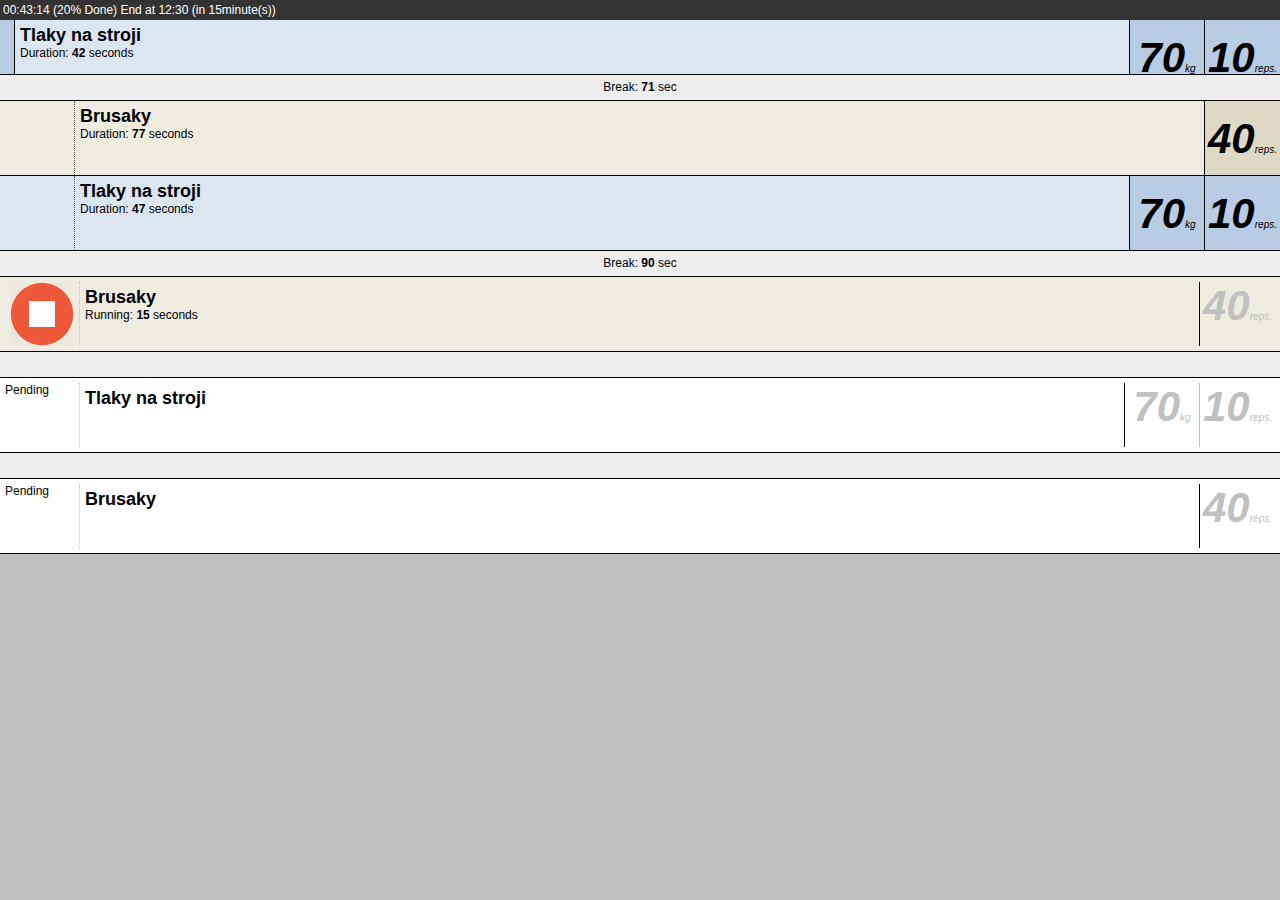
==== Remote Trainer/Remote Trainer/design.html @ 87cffc7a "Added lot of functionality + ui design" ====
﻿<!DOCTYPE html>

<html lang="en">
<head>
    <meta charset="utf-8" />
    <meta http-equiv="X-UA-Compatible" content="IE=edge" />
    <meta http-equiv="X-Frame-Options" content="allow" />
    <meta http-equiv="cache-control" content="max-age=0" />
    <meta http-equiv="cache-control" content="no-cache" />
    <meta http-equiv="expires" content="0" />
    <meta http-equiv="expires" content="Tue, 01 Jan 1980 1:00:00 GMT" />
    <meta http-equiv="pragma" content="no-cache" />
    <meta name="viewport" content="width=device-width, initial-scale=1.0, minimum-scale=1.0, maximum-scale=1.0, user-scalable=0" />
    <meta name="apple-mobile-web-app-capable" content="yes">
    <title>Remote Trainer</title>
    <link rel="stylesheet" href="app.css" type="text/css" />
    <script src="app.js"></script>
</head>
<body style="background: silver">
    <!--Workout 20% Done&nbsp;&nbsp;&nbsp;&nbsp;&nbsp;&nbsp;&nbsp;&nbsp;&nbsp;&nbsp;&nbsp;&nbsp;&nbsp;&nbsp;&nbsp;&nbsp;&nbsp;&nbsp;&nbsp;&nbsp;00:43:14 (00:14:23)<br />
    Estimated finish time: 12:30
    <h1>Prsia a Biceps</h1>
    <i>Current:</i>
    Rest <a href="">Continue (Peck-deck)</a><br />
    <br />
    <h2>Series</h2>
    <ol>
        <li>
            Tlaky na stroji 3x70<br />
            Brusaky 3x40<br />
            <b>Done (Easy)</b> - 10:30<br />
            <br />
        </li>
        <li>
            Tlak na sikmej lavicke dolehlavou 3x50<br />
            <b>Done (Hard)</b> - 08:15<br />
            <br />
        </li>
        <li>
            Peck-deck 3x50<br />
            Zdvihanie noh do sviecky 3x15<br />
            <a href="">Start</a> | <a href="">Move down</a><br />
            <br />
        </li>
        <li>
            Kladky zhore 3x10<br />
            <a href="">Move up</a> | <a href="">Move Down</a> | <a href="">Skip</a><br />
            <br />
        </li>
        <li>
            Pullover 3 x 22<br />
            Plank Up/Down 3 x 16<br />
            <a href="">Move up</a> | <a href="">Skip</a><br />
            <br />
        </li>
        <li>
            <i>Kliky</i><br />
            <b>Skipped</b> <a href="">Activate</a><br />
            <br />
        </li>
    </ol>-->

    <div class="page" style="width: 100%; height: 100%; background: #eeeeee">
         <div class="header" style="width: 100%; background: #333333; color: white; padding: 3px; box-sizing: border-box">
             00:43:14 (20% Done)
             End at 12:30 (in 15minute(s))
         </div>
         <div class="set" style="width: 100%">
             <div class="serie" style="width: 100%">
                 <div class="optionPanel">
                     <div class="cell" style="flex: 1 1; text-align: center; background-color: white; border-right: solid 1px black; width: 300px">
                         <span class="bigDigit">41</span><span class="annotation">sec</span>
                     </div>
                     <div class="imgRepStatus" style="background-position: 50% 50%; background-image: url('Images/serieStatusRunning.png'); background-size: 80%; background-repeat: no-repeat; background-color: #b8cce4; height: 100%; width: 75px; border-right: solid 1px black; flex-shrink: 0"></div>
                 </div>
                 <div class="imgRepWeight" style="border-right: solid 1px black; width: 15px; line-height: 75px; height: 100%; text-align: center; flex-shrink: 0; background: #b8cce4"></div>
                 <div class="repInfo" style="padding: 5px; border-right: solid 1px black; flex: 1; height: 100%; font-size: 18px; background: #dce6f1">
                    <div style="font-size: 18px; font-weight: bold">Tlaky na stroji</div>
                    <div style="font-size: 12px">Duration: <b>42</b> seconds</div>
                 </div>
                 <div class="imgRepWeight" style="border-right: solid 1px black; width: 75px; line-height: 75px; height: 100%; text-align: center; flex-shrink: 0; background: #b8cce4"><span style="font-size: 42px; font-weight: bold">70</span><span style="font-size: 10px">kg</span></div>
                 <div class="imgRepAmount" style="width: 75px; height: 100%; line-height: 75px; text-align: center; flex-shrink: 0; background: #b8cce4"><span style="font-size: 42px; font-weight: bold">10</span><span style="font-size: 10px">reps.</span></div>
             </div>
             <div class="listItem" style="padding: 0px; box-sizing: border-box; border-bottom: solid 1px black; background: white; line-height: 25px; font-size: 12px; text-align: center; background: #eeeeee">
                 Break: <b>71</b> sec
             </div>
             <div class="listItem" style="padding: 0px; box-sizing: border-box; border-bottom: solid 1px black; background: white; display: flex; flex-direction: row; height: 75px; align-items: center">
                 <div class="imgRepStatus" style="background-position: 50% 50%; background-image: url('Images/done.png'); background-size: 80%; background-repeat: no-repeat; background-color: #eeece1; height: 100%; width: 75px; border-right: dotted 1px #555555; flex-shrink: 0"></div>
                 <div class="repInfo" style="padding: 5px; border-right: solid 1px black; flex: 1; height: 100%; font-size: 18px; background: #eeece1">
                     <div style="font-size: 18px; font-weight: bold">Brusaky</div>
                     <div style="font-size: 12px">Duration: <b>77</b> seconds</div>
               </div>
                 <div class="imgRepAmount" style="width: 75px; height: 100%; line-height: 75px; text-align: center; flex-shrink: 0; background: #ddd9c4"><span style="font-size: 42px; font-weight: bold">40</span><span style="font-size: 10px">reps.</span></div>
             </div>
             <div class="listItem" style="padding: 0px; box-sizing: border-box; border-bottom: solid 1px black; background: white; display: flex; flex-direction: row; height: 75px; align-items: center">
                 <div class="imgRepStatus" style="background-position: 50% 50%; background-image: url('Images/done.png'); background-size: 80%; background-repeat: no-repeat; background-color: #dce6f1; height: 100%; width: 75px; border-right: dotted 1px #555555; flex-shrink: 0"></div>
                 <div class="repInfo" style="padding: 5px; border-right: solid 1px black; flex: 1; height: 100%; font-size: 18px; background: #dce6f1">
                     <div style="font-size: 18px; font-weight: bold">Tlaky na stroji</div>
                     <div style="font-size: 12px">Duration: <b>47</b> seconds</div>
                 </div>
                 <div class="imgRepWeight" style="border-right: solid 1px black; width: 75px; line-height: 75px; height: 100%; text-align: center; flex-shrink: 0; background: #b8cce4"><span style="font-size: 42px; font-weight: bold">70</span><span style="font-size: 10px">kg</span></div>
                 <div class="imgRepAmount" style="width: 75px; height: 100%; line-height: 75px; text-align: center; flex-shrink: 0; background: #b8cce4"><span style="font-size: 42px; font-weight: bold">10</span><span style="font-size: 10px">reps.</span></div>
             </div>
             <div class="listItem" style="padding: 0px; box-sizing: border-box; border-bottom: solid 1px black; background: white; line-height: 25px; font-size: 12px; text-align: center; background: #eeeeee">
                 Break: <b>90</b> sec
             </div>
             <div class="listItem" style="padding: 5px; box-sizing: border-box; border-bottom: solid 1px black; background: #eeece1; display: flex; flex-direction: row; height: 75px">
                 <div class="imgRepStatus" style="background-position: 50% 50%; background-image: url('Images/stop.png'); background-size: contain; background-repeat: no-repeat; height: 100%; width: 75px; border-right: dotted 1px silver; flex-shrink: 0"></div>
                 <div class="repInfo" style="padding: 5px; border-right: solid 1px black; flex: 1">
                     <div style="font-size: 18px; font-weight: bold">Brusaky</div>
                     <div style="font-size: 12px">Running: <b>15</b> seconds</div>
                 </div>
                 <div class="imgRepAmount" style="width: 75px; height: 100%; text-align: center; flex-shrink: 0; color: silver"><span style="font-size: 42px; font-weight: bold">40</span><span style="font-size: 10px">reps.</span></div>
             </div>
             <div class="listItem" style="padding: 0px; box-sizing: border-box; border-bottom: solid 1px black; background: white; line-height: 25px; font-size: 12px; text-align: center; background: #eeeeee">
                 &nbsp;
             </div>
             <div class="listItem" style="padding: 5px; box-sizing: border-box; border-bottom: solid 1px black; background: white; display: flex; flex-direction: row; height: 75px">
                 <div class="imgRepStatus" style="height: 100%; width: 75px; border-right: dotted 1px silver; flex-shrink: 0">Pending</div>
                 <div class="repInfo" style="padding: 5px; border-right: solid 1px black; flex: 1">
                     <div style="font-size: 18px; font-weight: bold">Tlaky na stroji</div>
                 </div>
                 <div class="imgRepWeight" style="border-right: solid 1px silver; width: 75px; height: 100%; text-align: center; flex-shrink: 0; color: silver"><span style="font-size: 42px; font-weight: bold">70</span><span style="font-size: 10px">kg</span></div>
                 <div class="imgRepAmount" style="width: 75px; text-align: center; flex-shrink: 0; color: silver"><span style="font-size: 42px; font-weight: bold">10</span><span style="font-size: 10px">reps.</span></div>
             </div>
             <div class="listItem" style="padding: 0px; box-sizing: border-box; border-bottom: solid 1px black; background: white; line-height: 25px; font-size: 12px; text-align: center; background: #eeeeee">
                 &nbsp;
             </div>
             <div class="listItem" style="padding: 5px; box-sizing: border-box; border-bottom: solid 1px black; background: white; display: flex; flex-direction: row; height: 75px">
                 <div class="imgRepStatus" style="height: 100%; width: 75px; border-right: dotted 1px silver; flex-shrink: 0">Pending</div>
                 <div class="repInfo" style="padding: 5px; border-right: solid 1px black; flex: 1">
                     <div style="font-size: 18px; font-weight: bold">Brusaky</div>
                 </div>
                 <div class="imgRepAmount" style="width: 75px; height: 100%; text-align: center; flex-shrink: 0; color: silver"><span style="font-size: 42px; font-weight: bold">40</span><span style="font-size: 10px">reps.</span></div>
             </div>
         </div>
    </div>

    <!--Workout 20% Done&nbsp;&nbsp;&nbsp;&nbsp;&nbsp;&nbsp;&nbsp;&nbsp;&nbsp;&nbsp;&nbsp;&nbsp;&nbsp;&nbsp;&nbsp;&nbsp;&nbsp;&nbsp;&nbsp;&nbsp;00:43:14 (00:14:23)<br />
    Estimated finish time: 12:30
    <h1>Serie 2</h1>
    <i>Current:</i>
    Brusaky <a href="">Complete</a><select><option>Easy</option><option>Medium</option><option>Hard</option></select><br />
    <br />-->

    <!--Workout 20% Done&nbsp;&nbsp;&nbsp;&nbsp;&nbsp;&nbsp;&nbsp;&nbsp;&nbsp;&nbsp;&nbsp;&nbsp;&nbsp;&nbsp;&nbsp;&nbsp;&nbsp;&nbsp;&nbsp;&nbsp;00:43:14 (00:14:23)<br />
    Estimated finish time: 12:30
    <h1>Brusaky</h1>
    <span style="font-size: 6em">00:43</span><br />
    <a href="">Complete</a><select><option>Easy</option><option>Medium</option><option>Hard</option></select><br />-->
</body>
</html>
---- Remote Trainer/Remote Trainer/app.css ----
﻿body {
    font-family: 'Segoe UI', sans-serif;
    font-size: 12px;
    padding: 0px;
    margin: 0px;
}

span {
    font-style: italic;
}

div {
    box-sizing: border-box;
}

.page .header {
    width: 100%;
    background: #333333;
    color: white;
    padding: 5px;
}

.set .serieHeader {
    padding: 5px;
    border-bottom: dotted 1px black
}

.set .serie {
    padding: 0px;
    border-bottom: solid 1px black;
    background: white;
    display: flex;
    flex-direction: row;
    height: 55px;
    align-items: center;
    position: relative;
}

    .set .serie .cell {
        padding: 5px;
        line-height: 45px;
        height: 100%;
        text-align: center;
        flex-shrink: 0;
    }

    .set .serie .button {
        width: 75px;
        cursor: pointer;
    }

    .set .serie .info {
        padding: 5px;
        border-right: solid 1px black;
        flex: 1;
        height: 100%;
    }

    .set .serie .imgStatus {
        background-position: 50% 50%;
        background-size: 66%;
        background-repeat: no-repeat;
        border-right: dotted 1px #555555;
    }

    .set .serie .optionPanel {
        position: absolute;
        top: 0px;
        width: 100%;
        height: 100%;
        display: flex;
        left: -100%;
    }

.difficultyButton {
    padding: 5px;
    width: 20%;
    border-right: dotted 1px black;
    cursor: pointer;
    line-height:normal;
    font-size: 0.8em;
}

.difficultyButton:last-child {    
    border-right: none;
}

    .set .serie .optionsContent {
        flex: 1 1;
    }

    .set .serie .animateOpenOptions {
        animation: 0.5s ease-in forwards openOptions;
    }

    @keyframes openOptions {
        from { left: -100%; }
        to { left: 0px; }
    }

    .set .serie .animateCloseOptions {
        animation: 0.5s ease-in forwards closeOptions;
    }

    @keyframes closeOptions {
        from { left: 0px; }
        to { left: -100%; }
    }

span.bigDigit {
    font-size: 2.8em;
    font-weight: bold;
}

span.annotation {
    font-size: 0.8em;
}

h1 {
    font-size: 1.8em;
    font-weight: bold;
    display: inline;
}

h2 {
    font-size: 1.2em;
    font-weight: bold;
    display: inline;
}

.highlight {
    font-weight: bold;
}
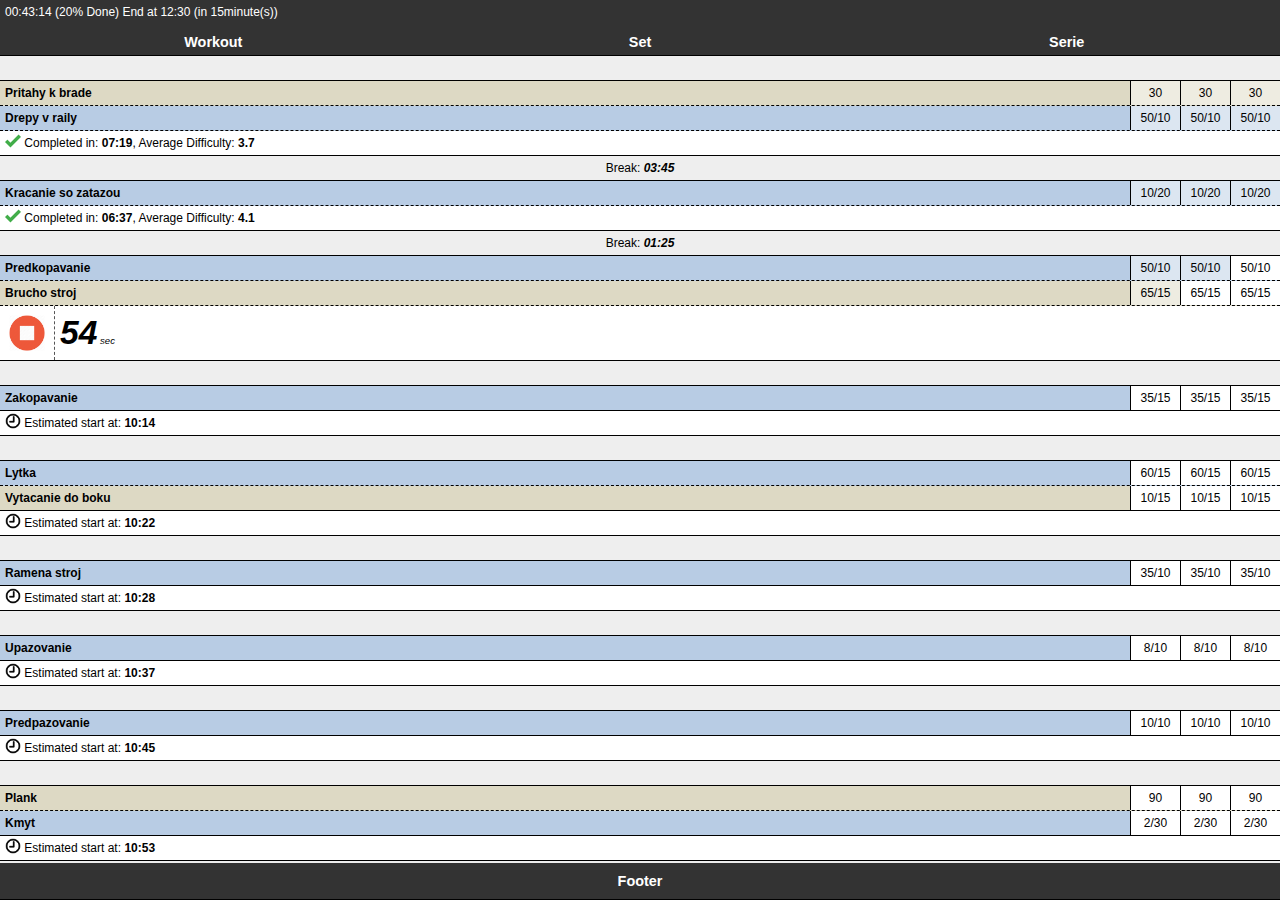
==== commit e1876e6a: "global timer + workout overview page" ====
--- a/Remote Trainer/Remote Trainer/design.html
+++ b/Remote Trainer/Remote Trainer/design.html
@@ -12,141 +12,210 @@
     <meta http-equiv="pragma" content="no-cache" />
     <meta name="viewport" content="width=device-width, initial-scale=1.0, minimum-scale=1.0, maximum-scale=1.0, user-scalable=0" />
     <meta name="apple-mobile-web-app-capable" content="yes">
+
     <title>Remote Trainer</title>
+
     <link rel="stylesheet" href="app.css" type="text/css" />
+
+    <script src="Libraries/jquery-3.2.1.js"></script>
+    <script src="Libraries/knockout-3.4.2.js"></script>
+    <script src="UI/koCustomBindings.js"></script>
+    <script src="Data/category.js"></script>
+    <script src="Data/exercise.js"></script>
+    <script src="Data/serie.js"></script>
+    <script src="Data/set.js"></script>
+    <script src="Data/workout.js"></script>
     <script src="app.js"></script>
 </head>
 <body style="background: silver">
-    <!--Workout 20% Done&nbsp;&nbsp;&nbsp;&nbsp;&nbsp;&nbsp;&nbsp;&nbsp;&nbsp;&nbsp;&nbsp;&nbsp;&nbsp;&nbsp;&nbsp;&nbsp;&nbsp;&nbsp;&nbsp;&nbsp;00:43:14 (00:14:23)<br />
-    Estimated finish time: 12:30
-    <h1>Prsia a Biceps</h1>
-    <i>Current:</i>
-    Rest <a href="">Continue (Peck-deck)</a><br />
-    <br />
-    <h2>Series</h2>
-    <ol>
-        <li>
-            Tlaky na stroji 3x70<br />
-            Brusaky 3x40<br />
-            <b>Done (Easy)</b> - 10:30<br />
-            <br />
-        </li>
-        <li>
-            Tlak na sikmej lavicke dolehlavou 3x50<br />
-            <b>Done (Hard)</b> - 08:15<br />
-            <br />
-        </li>
-        <li>
-            Peck-deck 3x50<br />
-            Zdvihanie noh do sviecky 3x15<br />
-            <a href="">Start</a> | <a href="">Move down</a><br />
-            <br />
-        </li>
-        <li>
-            Kladky zhore 3x10<br />
-            <a href="">Move up</a> | <a href="">Move Down</a> | <a href="">Skip</a><br />
-            <br />
-        </li>
-        <li>
-            Pullover 3 x 22<br />
-            Plank Up/Down 3 x 16<br />
-            <a href="">Move up</a> | <a href="">Skip</a><br />
-            <br />
-        </li>
-        <li>
-            <i>Kliky</i><br />
-            <b>Skipped</b> <a href="">Activate</a><br />
-            <br />
-        </li>
-    </ol>-->
 
     <div class="page" style="width: 100%; height: 100%; background: #eeeeee">
-         <div class="header" style="width: 100%; background: #333333; color: white; padding: 3px; box-sizing: border-box">
-             00:43:14 (20% Done)
-             End at 12:30 (in 15minute(s))
-         </div>
-         <div class="set" style="width: 100%">
-             <div class="serie" style="width: 100%">
-                 <div class="optionPanel">
-                     <div class="cell" style="flex: 1 1; text-align: center; background-color: white; border-right: solid 1px black; width: 300px">
-                         <span class="bigDigit">41</span><span class="annotation">sec</span>
-                     </div>
-                     <div class="imgRepStatus" style="background-position: 50% 50%; background-image: url('Images/serieStatusRunning.png'); background-size: 80%; background-repeat: no-repeat; background-color: #b8cce4; height: 100%; width: 75px; border-right: solid 1px black; flex-shrink: 0"></div>
-                 </div>
-                 <div class="imgRepWeight" style="border-right: solid 1px black; width: 15px; line-height: 75px; height: 100%; text-align: center; flex-shrink: 0; background: #b8cce4"></div>
-                 <div class="repInfo" style="padding: 5px; border-right: solid 1px black; flex: 1; height: 100%; font-size: 18px; background: #dce6f1">
-                    <div style="font-size: 18px; font-weight: bold">Tlaky na stroji</div>
-                    <div style="font-size: 12px">Duration: <b>42</b> seconds</div>
-                 </div>
-                 <div class="imgRepWeight" style="border-right: solid 1px black; width: 75px; line-height: 75px; height: 100%; text-align: center; flex-shrink: 0; background: #b8cce4"><span style="font-size: 42px; font-weight: bold">70</span><span style="font-size: 10px">kg</span></div>
-                 <div class="imgRepAmount" style="width: 75px; height: 100%; line-height: 75px; text-align: center; flex-shrink: 0; background: #b8cce4"><span style="font-size: 42px; font-weight: bold">10</span><span style="font-size: 10px">reps.</span></div>
-             </div>
-             <div class="listItem" style="padding: 0px; box-sizing: border-box; border-bottom: solid 1px black; background: white; line-height: 25px; font-size: 12px; text-align: center; background: #eeeeee">
-                 Break: <b>71</b> sec
-             </div>
-             <div class="listItem" style="padding: 0px; box-sizing: border-box; border-bottom: solid 1px black; background: white; display: flex; flex-direction: row; height: 75px; align-items: center">
-                 <div class="imgRepStatus" style="background-position: 50% 50%; background-image: url('Images/done.png'); background-size: 80%; background-repeat: no-repeat; background-color: #eeece1; height: 100%; width: 75px; border-right: dotted 1px #555555; flex-shrink: 0"></div>
-                 <div class="repInfo" style="padding: 5px; border-right: solid 1px black; flex: 1; height: 100%; font-size: 18px; background: #eeece1">
-                     <div style="font-size: 18px; font-weight: bold">Brusaky</div>
-                     <div style="font-size: 12px">Duration: <b>77</b> seconds</div>
-               </div>
-                 <div class="imgRepAmount" style="width: 75px; height: 100%; line-height: 75px; text-align: center; flex-shrink: 0; background: #ddd9c4"><span style="font-size: 42px; font-weight: bold">40</span><span style="font-size: 10px">reps.</span></div>
-             </div>
-             <div class="listItem" style="padding: 0px; box-sizing: border-box; border-bottom: solid 1px black; background: white; display: flex; flex-direction: row; height: 75px; align-items: center">
-                 <div class="imgRepStatus" style="background-position: 50% 50%; background-image: url('Images/done.png'); background-size: 80%; background-repeat: no-repeat; background-color: #dce6f1; height: 100%; width: 75px; border-right: dotted 1px #555555; flex-shrink: 0"></div>
-                 <div class="repInfo" style="padding: 5px; border-right: solid 1px black; flex: 1; height: 100%; font-size: 18px; background: #dce6f1">
-                     <div style="font-size: 18px; font-weight: bold">Tlaky na stroji</div>
-                     <div style="font-size: 12px">Duration: <b>47</b> seconds</div>
-                 </div>
-                 <div class="imgRepWeight" style="border-right: solid 1px black; width: 75px; line-height: 75px; height: 100%; text-align: center; flex-shrink: 0; background: #b8cce4"><span style="font-size: 42px; font-weight: bold">70</span><span style="font-size: 10px">kg</span></div>
-                 <div class="imgRepAmount" style="width: 75px; height: 100%; line-height: 75px; text-align: center; flex-shrink: 0; background: #b8cce4"><span style="font-size: 42px; font-weight: bold">10</span><span style="font-size: 10px">reps.</span></div>
-             </div>
-             <div class="listItem" style="padding: 0px; box-sizing: border-box; border-bottom: solid 1px black; background: white; line-height: 25px; font-size: 12px; text-align: center; background: #eeeeee">
-                 Break: <b>90</b> sec
-             </div>
-             <div class="listItem" style="padding: 5px; box-sizing: border-box; border-bottom: solid 1px black; background: #eeece1; display: flex; flex-direction: row; height: 75px">
-                 <div class="imgRepStatus" style="background-position: 50% 50%; background-image: url('Images/stop.png'); background-size: contain; background-repeat: no-repeat; height: 100%; width: 75px; border-right: dotted 1px silver; flex-shrink: 0"></div>
-                 <div class="repInfo" style="padding: 5px; border-right: solid 1px black; flex: 1">
-                     <div style="font-size: 18px; font-weight: bold">Brusaky</div>
-                     <div style="font-size: 12px">Running: <b>15</b> seconds</div>
-                 </div>
-                 <div class="imgRepAmount" style="width: 75px; height: 100%; text-align: center; flex-shrink: 0; color: silver"><span style="font-size: 42px; font-weight: bold">40</span><span style="font-size: 10px">reps.</span></div>
-             </div>
-             <div class="listItem" style="padding: 0px; box-sizing: border-box; border-bottom: solid 1px black; background: white; line-height: 25px; font-size: 12px; text-align: center; background: #eeeeee">
-                 &nbsp;
-             </div>
-             <div class="listItem" style="padding: 5px; box-sizing: border-box; border-bottom: solid 1px black; background: white; display: flex; flex-direction: row; height: 75px">
-                 <div class="imgRepStatus" style="height: 100%; width: 75px; border-right: dotted 1px silver; flex-shrink: 0">Pending</div>
-                 <div class="repInfo" style="padding: 5px; border-right: solid 1px black; flex: 1">
-                     <div style="font-size: 18px; font-weight: bold">Tlaky na stroji</div>
-                 </div>
-                 <div class="imgRepWeight" style="border-right: solid 1px silver; width: 75px; height: 100%; text-align: center; flex-shrink: 0; color: silver"><span style="font-size: 42px; font-weight: bold">70</span><span style="font-size: 10px">kg</span></div>
-                 <div class="imgRepAmount" style="width: 75px; text-align: center; flex-shrink: 0; color: silver"><span style="font-size: 42px; font-weight: bold">10</span><span style="font-size: 10px">reps.</span></div>
-             </div>
-             <div class="listItem" style="padding: 0px; box-sizing: border-box; border-bottom: solid 1px black; background: white; line-height: 25px; font-size: 12px; text-align: center; background: #eeeeee">
-                 &nbsp;
-             </div>
-             <div class="listItem" style="padding: 5px; box-sizing: border-box; border-bottom: solid 1px black; background: white; display: flex; flex-direction: row; height: 75px">
-                 <div class="imgRepStatus" style="height: 100%; width: 75px; border-right: dotted 1px silver; flex-shrink: 0">Pending</div>
-                 <div class="repInfo" style="padding: 5px; border-right: solid 1px black; flex: 1">
-                     <div style="font-size: 18px; font-weight: bold">Brusaky</div>
-                 </div>
-                 <div class="imgRepAmount" style="width: 75px; height: 100%; text-align: center; flex-shrink: 0; color: silver"><span style="font-size: 42px; font-weight: bold">40</span><span style="font-size: 10px">reps.</span></div>
-             </div>
-         </div>
+        <div class="header">
+            00:43:14 (20% Done)
+            End at 12:30 (in 15minute(s))
+        </div>
+        <div class="tabControl">
+            <div class="tabItem" data-bind="click: function() { onTabItemClicked('Workout'); }, css: { selected: uiSelectedTabIndex() === 0 }"><h2>Workout</h2></div>
+            <div class="tabItem" data-bind="click: function() { onTabItemClicked('Set'); }, css: { selected: uiSelectedTabIndex() === 1 }"><h2>Set</h2></div>
+            <div class="tabItem" data-bind="click: function() { onTabItemClicked('Serie'); }, css: { selected: uiSelectedTabIndex() === 2 }"><h2>Serie</h2></div>
+        </div>
+        <div class="content">
+            <div class="break" style="padding: 5px; box-sizing: border-box; border-bottom: solid 1px black; background: white; font-size: 12px; text-align: center; background: #eeeeee">
+                &nbsp;
+            </div>
+            <div class="set">
+                <div style="display: flex; flex-direction: row; background-color: rgb(221, 217, 196); border-bottom: dashed 1px black">
+                    <div style="flex: 1; padding: 5px; font-weight: bold">Pritahy k brade</div>
+                    <div style="background-color: rgb(238, 236, 225); border-left: solid 1px black; padding: 5px; width: 50px; text-align: center">30</div>
+                    <div style="background-color: rgb(238, 236, 225); border-left: solid 1px black; padding: 5px; width: 50px; text-align: center">30</div>
+                    <div style="background-color: rgb(238, 236, 225); border-left: solid 1px black; padding: 5px; width: 50px; text-align: center">30</div>
+                </div>
+                <div style="display: flex; flex-direction: row; background-color: rgb(184, 204, 228); border-bottom: dashed 1px black">
+                    <div style="flex: 1; padding: 5px; font-weight: bold">Drepy v raily</div>
+                    <div style="background-color: rgb(220, 230, 241); border-left: solid 1px black; padding: 5px; width: 50px; text-align: center">50/10</div>
+                    <div style="background-color: rgb(220, 230, 241); border-left: solid 1px black; padding: 5px; width: 50px; text-align: center">50/10</div>
+                    <div style="background-color: rgb(220, 230, 241); border-left: solid 1px black; padding: 5px; width: 50px; text-align: center">50/10</div>
+                </div>
+                <div style="background: white; border-bottom: solid 1px black; padding-bottom: 5px">
+                    <div style="display: inline-block; padding-left: 5px; width: 100%; text-align: left">
+                        <img src="Images/serieStatusFinished.png" style="height: 16px; top: 2px; position: relative" /> Completed in: <b>07:19</b>, Average Difficulty: <b>3.7</b>
+                    </div>
+                </div>
+                <div class="break" style="padding: 5px; box-sizing: border-box; border-bottom: solid 1px black; background: white; font-size: 12px; text-align: center; background: #eeeeee">
+                    Break: <span class="highlight">03:45</span>
+                </div>
+            </div>
+            <div class="set">
+                <div style="display: flex; flex-direction: row; background-color: rgb(184, 204, 228); border-bottom: dashed 1px black">
+                    <div style="flex: 1; padding: 5px; font-weight: bold">Kracanie so zatazou</div>
+                    <div style="background-color: rgb(220, 230, 241); border-left: solid 1px black; padding: 5px; width: 50px; text-align: center">10/20</div>
+                    <div style="background-color: rgb(220, 230, 241); border-left: solid 1px black; padding: 5px; width: 50px; text-align: center">10/20</div>
+                    <div style="background-color: rgb(220, 230, 241); border-left: solid 1px black; padding: 5px; width: 50px; text-align: center">10/20</div>
+                </div>
+                <div style="background: white; border-bottom: solid 1px black; padding-bottom: 5px">
+                    <div style="display: inline-block; padding-left: 5px; width: 100%; text-align: left">
+                        <img src="Images/serieStatusFinished.png" style="height: 16px; top: 2px; position: relative" /> Completed in: <b>06:37</b>, Average Difficulty: <b>4.1</b>
+                    </div>
+                </div>
+                <div class="break" style="padding: 5px; box-sizing: border-box; border-bottom: solid 1px black; background: white; font-size: 12px; text-align: center; background: #eeeeee">
+                    Break: <span class="highlight">01:25</span>
+                </div>
+            </div>
+            <div class="set">
+                <div style="display: flex; flex-direction: row; background-color: rgb(184, 204, 228); border-bottom: dashed 1px black">
+                    <div style="flex: 1; padding: 5px; font-weight: bold">Predkopavanie</div>
+                    <div style="background-color: rgb(220, 230, 241); border-left: solid 1px black; padding: 5px; width: 50px; text-align: center">50/10</div>
+                    <div style="background-color: rgb(220, 230, 241); border-left: solid 1px black; padding: 5px; width: 50px; text-align: center">50/10</div>
+                    <div style="background-color: white; border-left: solid 1px black; padding: 5px; width: 50px; text-align: center">50/10</div>
+                </div>
+                <div style="display: flex; flex-direction: row; background-color: rgb(221, 217, 196); border-bottom: dashed 1px black">
+                    <div style="flex: 1; padding: 5px; font-weight: bold">Brucho stroj</div>
+                    <div style="background-color: rgb(238, 236, 225); border-left: solid 1px black; padding: 5px; width: 50px; text-align: center">65/15</div>
+                    <div style="background-color: white; border-left: solid 1px black; padding: 5px; width: 50px; text-align: center">65/15</div>
+                    <div style="background-color: white; border-left: solid 1px black; padding: 5px; width: 50px; text-align: center">65/15</div>
+                </div>
+                <div class="serie">
+                    <div class="cell button imgStatus" style="width: 55px; background-image: url('Images/serieStatusRunning.png'); display: inline-block"></div>
+                    <div style="display: inline-block; padding-left: 5px">
+                        <span class="bigDigit" data-bind="text: uiDuration">54</span><span class="annotation"> sec</span>
+                    </div>
+                </div>
+                <div class="break" style="padding: 5px; box-sizing: border-box; border-bottom: solid 1px black; background: white; font-size: 12px; text-align: center; background: #eeeeee">
+                    &nbsp;
+                </div>
+            </div>
+            <div class="set">
+                <div style="display: flex; flex-direction: row; background-color: rgb(184, 204, 228); border-bottom: solid 1px black">
+                    <div style="flex: 1; padding: 5px; font-weight: bold">Zakopavanie</div>
+                    <div style="background-color: white; border-left: solid 1px black; padding: 5px; width: 50px; text-align: center">35/15</div>
+                    <div style="background-color: white; border-left: solid 1px black; padding: 5px; width: 50px; text-align: center">35/15</div>
+                    <div style="background-color: white; border-left: solid 1px black; padding: 5px; width: 50px; text-align: center">35/15</div>
+                </div>
+                <div style="background: white; border-bottom: solid 1px black; padding-bottom: 5px">
+                    <div style="display: inline-block; padding-left: 5px; width: 100%; text-align: left">
+                        <img src="Images/serieStatusQueued.png" style="height: 16px; top: 2px; position: relative" /> Estimated start at: <b>10:14</b>
+                    </div>
+                </div>
+                <div class="break" style="padding: 5px; box-sizing: border-box; border-bottom: solid 1px black; background: white; font-size: 12px; text-align: center; background: #eeeeee">
+                    &nbsp;
+                </div>
+            </div>
+            <div class="set">
+                <div style="display: flex; flex-direction: row; background-color: rgb(184, 204, 228); border-bottom: dashed 1px black">
+                    <div style="flex: 1; padding: 5px; font-weight: bold">Lytka</div>
+                    <div style="background-color: white; border-left: solid 1px black; padding: 5px; width: 50px; text-align: center">60/15</div>
+                    <div style="background-color: white; border-left: solid 1px black; padding: 5px; width: 50px; text-align: center">60/15</div>
+                    <div style="background-color: white; border-left: solid 1px black; padding: 5px; width: 50px; text-align: center">60/15</div>
+                </div>
+                <div style="display: flex; flex-direction: row; background-color: rgb(221, 217, 196); border-bottom: solid 1px black">
+                    <div style="flex: 1; padding: 5px; font-weight: bold">Vytacanie do boku</div>
+                    <div style="background-color: white; border-left: solid 1px black; padding: 5px; width: 50px; text-align: center">10/15</div>
+                    <div style="background-color: white; border-left: solid 1px black; padding: 5px; width: 50px; text-align: center">10/15</div>
+                    <div style="background-color: white; border-left: solid 1px black; padding: 5px; width: 50px; text-align: center">10/15</div>
+                </div>
+                <div style="background: white; border-bottom: solid 1px black; padding-bottom: 5px">
+                    <div style="display: inline-block; padding-left: 5px; width: 100%; text-align: left">
+                        <img src="Images/serieStatusQueued.png" style="height: 16px; top: 2px; position: relative" /> Estimated start at: <b>10:22</b>
+                    </div>
+                </div>
+                <div class="break" style="padding: 5px; box-sizing: border-box; border-bottom: solid 1px black; background: white; font-size: 12px; text-align: center; background: #eeeeee">
+                    &nbsp;
+                </div>
+            </div>
+            <div class="set">
+                <div style="display: flex; flex-direction: row; background-color: rgb(184, 204, 228); border-bottom: solid 1px black">
+                    <div style="flex: 1; padding: 5px; font-weight: bold">Ramena stroj</div>
+                    <div style="background-color: white; border-left: solid 1px black; padding: 5px; width: 50px; text-align: center">35/10</div>
+                    <div style="background-color: white; border-left: solid 1px black; padding: 5px; width: 50px; text-align: center">35/10</div>
+                    <div style="background-color: white; border-left: solid 1px black; padding: 5px; width: 50px; text-align: center">35/10</div>
+                </div>
+                <div style="background: white; border-bottom: solid 1px black; padding-bottom: 5px">
+                    <div style="display: inline-block; padding-left: 5px; width: 100%; text-align: left">
+                        <img src="Images/serieStatusQueued.png" style="height: 16px; top: 2px; position: relative" /> Estimated start at: <b>10:28</b>
+                    </div>
+                </div>
+                <div class="break" style="padding: 5px; box-sizing: border-box; border-bottom: solid 1px black; background: white; font-size: 12px; text-align: center; background: #eeeeee">
+                    &nbsp;
+                </div>
+            </div>
+            <div class="set">
+                <div style="display: flex; flex-direction: row; background-color: rgb(184, 204, 228); border-bottom: solid 1px black">
+                    <div style="flex: 1; padding: 5px; font-weight: bold">Upazovanie</div>
+                    <div style="background-color: white; border-left: solid 1px black; padding: 5px; width: 50px; text-align: center">8/10</div>
+                    <div style="background-color: white; border-left: solid 1px black; padding: 5px; width: 50px; text-align: center">8/10</div>
+                    <div style="background-color: white; border-left: solid 1px black; padding: 5px; width: 50px; text-align: center">8/10</div>
+                </div>
+                <div style="background: white; border-bottom: solid 1px black; padding-bottom: 5px">
+                    <div style="display: inline-block; padding-left: 5px; width: 100%; text-align: left">
+                        <img src="Images/serieStatusQueued.png" style="height: 16px; top: 2px; position: relative" /> Estimated start at: <b>10:37</b>
+                    </div>
+                </div>
+                <div class="break" style="padding: 5px; box-sizing: border-box; border-bottom: solid 1px black; background: white; font-size: 12px; text-align: center; background: #eeeeee">
+                    &nbsp;
+                </div>
+                <div class="set">
+                    <div style="display: flex; flex-direction: row; background-color: rgb(184, 204, 228); border-bottom: solid 1px black">
+                        <div style="flex: 1; padding: 5px; font-weight: bold">Predpazovanie</div>
+                        <div style="background-color: white; border-left: solid 1px black; padding: 5px; width: 50px; text-align: center">10/10</div>
+                        <div style="background-color: white; border-left: solid 1px black; padding: 5px; width: 50px; text-align: center">10/10</div>
+                        <div style="background-color: white; border-left: solid 1px black; padding: 5px; width: 50px; text-align: center">10/10</div>
+                    </div>
+                    <div style="background: white; border-bottom: solid 1px black; padding-bottom: 5px">
+                        <div style="display: inline-block; padding-left: 5px; width: 100%; text-align: left">
+                            <img src="Images/serieStatusQueued.png" style="height: 16px; top: 2px; position: relative" /> Estimated start at: <b>10:45</b>
+                        </div>
+                    </div>
+                    <div class="break" style="padding: 5px; box-sizing: border-box; border-bottom: solid 1px black; background: white; font-size: 12px; text-align: center; background: #eeeeee">
+                        &nbsp;
+                    </div>
+                </div>
+            </div>
+            <div class="set">
+                <div style="display: flex; flex-direction: row; background-color: rgb(221, 217, 196); border-bottom: dashed 1px black">
+                    <div style="flex: 1; padding: 5px; font-weight: bold">Plank</div>
+                    <div style="background-color: white; border-left: solid 1px black; padding: 5px; width: 50px; text-align: center">90</div>
+                    <div style="background-color: white; border-left: solid 1px black; padding: 5px; width: 50px; text-align: center">90</div>
+                    <div style="background-color: white; border-left: solid 1px black; padding: 5px; width: 50px; text-align: center">90</div>
+                </div>
+                <div style="display: flex; flex-direction: row; background-color: rgb(184, 204, 228); border-bottom: solid 1px black">
+                    <div style="flex: 1; padding: 5px; font-weight: bold">Kmyt</div>
+                    <div style="background-color: white; border-left: solid 1px black; padding: 5px; width: 50px; text-align: center">2/30</div>
+                    <div style="background-color: white; border-left: solid 1px black; padding: 5px; width: 50px; text-align: center">2/30</div>
+                    <div style="background-color: white; border-left: solid 1px black; padding: 5px; width: 50px; text-align: center">2/30</div>
+                </div>
+                <div style="background: white; border-bottom: solid 1px black; padding-bottom: 5px">
+                    <div style="display: inline-block; padding-left: 5px; width: 100%; text-align: left">
+                        <img src="Images/serieStatusQueued.png" style="height: 16px; top: 2px; position: relative" /> Estimated start at: <b>10:53</b>
+                    </div>
+                </div>
+                <div class="break" style="padding: 5px; box-sizing: border-box; border-bottom: solid 1px black; background: white; font-size: 12px; text-align: center; background: #eeeeee">
+                    &nbsp;
+                </div>
+            </div>
+        </div>
+        <div style="width: 100%; text-align: center; background: #333333; padding: 10px 5px; color: white; border-bottom: solid 1px black">
+            <h2>Footer</h2>
+        </div>
     </div>
-
-    <!--Workout 20% Done&nbsp;&nbsp;&nbsp;&nbsp;&nbsp;&nbsp;&nbsp;&nbsp;&nbsp;&nbsp;&nbsp;&nbsp;&nbsp;&nbsp;&nbsp;&nbsp;&nbsp;&nbsp;&nbsp;&nbsp;00:43:14 (00:14:23)<br />
-    Estimated finish time: 12:30
-    <h1>Serie 2</h1>
-    <i>Current:</i>
-    Brusaky <a href="">Complete</a><select><option>Easy</option><option>Medium</option><option>Hard</option></select><br />
-    <br />-->
-
-    <!--Workout 20% Done&nbsp;&nbsp;&nbsp;&nbsp;&nbsp;&nbsp;&nbsp;&nbsp;&nbsp;&nbsp;&nbsp;&nbsp;&nbsp;&nbsp;&nbsp;&nbsp;&nbsp;&nbsp;&nbsp;&nbsp;00:43:14 (00:14:23)<br />
-    Estimated finish time: 12:30
-    <h1>Brusaky</h1>
-    <span style="font-size: 6em">00:43</span><br />
-    <a href="">Complete</a><select><option>Easy</option><option>Medium</option><option>Hard</option></select><br />-->
 </body>
 </html>--- a/Remote Trainer/Remote Trainer/app.css
+++ b/Remote Trainer/Remote Trainer/app.css
@@ -1,8 +1,13 @@
-﻿body {
+﻿html {
+    height: 100%;
+}
+
+body {
     font-family: 'Segoe UI', sans-serif;
     font-size: 12px;
     padding: 0px;
     margin: 0px;
+    height: 100%;
 }
 
 span {
@@ -13,11 +18,46 @@
     box-sizing: border-box;
 }
 
-.page .header {
+.page {
+    display: flex;
+    flex-direction: column;
+}
+
+.page > .header {
     width: 100%;
     background: #333333;
     color: white;
     padding: 5px;
+}
+
+.page > .tabControl {
+    width: 100%;
+    text-align: center;
+    color: black;
+    display: flex;
+    background: #333333;
+    padding-top: 5px;
+}
+
+.tabControl .tabItem {
+    flex: 1;
+    height: 100%;
+    padding: 5px;
+    border-bottom: solid 1px black;
+    color: white;
+    cursor: pointer;
+}
+
+.tabControl .selected {
+    border-bottom: solid 1px #eeeeee;
+    background: #eeeeee;
+    color: black;
+}
+
+.page > .content {
+    flex: auto;
+    overflow-y: auto;
+    -webkit-overflow-scrolling: touch;
 }
 
 .set .serieHeader {
@@ -36,7 +76,19 @@
     position: relative;
 }
 
-    .set .serie .cell {
+.set .setinfo {
+    background: white;
+    border-bottom: solid 1px black;
+    height: 35px;
+    line-height: 35px;
+    display: inline-block;
+    padding-left: 5px;
+    width: 100%;
+    text-align: left;
+}
+
+    .set .serie .cell,
+    .set .setinfo .cell {
         padding: 5px;
         line-height: 45px;
         height: 100%;
@@ -44,26 +96,30 @@
         flex-shrink: 0;
     }
 
-    .set .serie .button {
+    .set .serie .button,
+    .set .setinfo .button {
         width: 75px;
         cursor: pointer;
     }
 
-    .set .serie .info {
+    .set .serie .info,
+    set .setinfo .info {
         padding: 5px;
         border-right: solid 1px black;
         flex: 1;
         height: 100%;
     }
 
-    .set .serie .imgStatus {
+    .set .serie .imgStatus,
+    .set .setinfo .imgStatus {
         background-position: 50% 50%;
         background-size: 66%;
         background-repeat: no-repeat;
-        border-right: dotted 1px #555555;
+        border-right: dashed 1px #555555;
     }
 
-    .set .serie .optionPanel {
+    .set .serie .optionPanel,
+    .set .setinfo .optionPanel {
         position: absolute;
         top: 0px;
         width: 100%;
@@ -75,7 +131,7 @@
 .difficultyButton {
     padding: 5px;
     width: 20%;
-    border-right: dotted 1px black;
+    border-right: dashed 1px black;
     cursor: pointer;
     line-height:normal;
     font-size: 0.8em;
